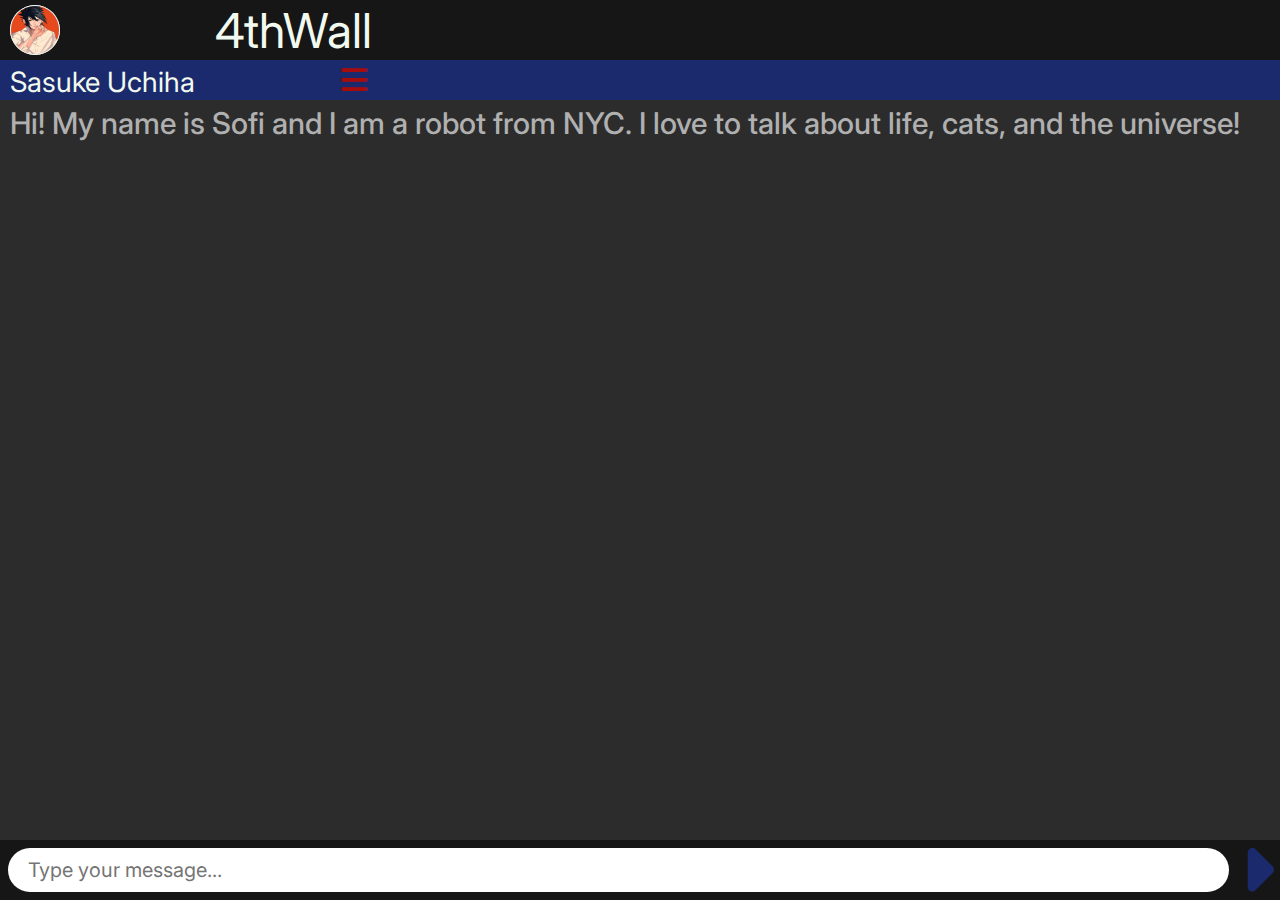
==== indexchat.html @ aef2cdef "init" ====
<!DOCTYPE html>
<html lang="en">
<head>
    <meta charset="UTF-8">
    <link rel="stylesheet" href="https://cdnjs.cloudflare.com/ajax/libs/font-awesome/6.1.0/css/all.min.css">
    <link href="https://fonts.googleapis.com/css2?family=Inter:wght@400&display=swap" rel="stylesheet">
    <meta name="viewport" content="width=device-width, initial-scale=1.0, user-scalable=no">
    <link rel="stylesheet" href="style.css">
    <title>4thWall AI</title>

</head>
<body>
    <div class="topBar">
        <div class="topBarImg"> 
            <img src="assets/sasuke.jpg" alt="Description of image">
        </div>
        4thWall
    </div>

    <div class="nameInfo">
        <p class="name">Sasuke Uchiha</p>
        <button class="infoBtn" id="info-btn" onclick="popUp();"><i class="fas fa-bars"></i></button>


    </div>

    <div class="chatContainer" id="chatContainer">
            
            <div class="chat-window" id="chat-window">
                <!-- Initial chat message from Sofie -->
                <div class="message bot">
                    <p>Hi! My name is Sofi and I am a robot from NYC. I love to talk about life, cats, and the universe!</p>
                </div>
            </div>
            
           

    </div>
    <div class="storySummary" id="storySummary">
        <h2>Chapter 1</h2>
        Sasuke confronted his brother Itachi, who had massacred their family. They fiercely battled, with Sasuke believing he had defeated Itachi using a lightning-charged Kirin jutsu. However, Itachi's "death" was an illusion meant to advance Sasuke's Sharingan. The real battle ended with Itachi taking Sasuke's eyes, hinting at a tragic Uchiha destiny where siblings are fated to fight and usurp each other's powers.
    </div>
    

    <div class="inputBar chat-input" id="chat-input">
        <input type="text" id="user-input" placeholder="Type your message...">
        <button onclick="sendMessage()" id="sendButton">
            <i class="fas fa-caret-right"></i>
        </button>
    </div>

    <script src="scripts.js"></script>
</body>
</html>
---- style.css ----
body, html {
    height: 100%;
    margin: 0;
    padding: 0;
    overflow: hidden; /* Prevent scroll on the body */
}

body{
    height: 100vh;
    display: flex;
    flex-direction: column;
    /* align-items: center; */
    /* justify-content: center; */
    overflow: hidden;
    position: relative;
    
}

.topBar {
    height: 60px;
    background-color: #161616;
    display: flex;
    flex-direction: row;
    color: #F2FAEF;
    font-family: Inter;
    font-size: 48px;
    font-style: normal;
    font-weight: 400;
    line-height: normal;
    text-align: right;
    align-items: center;
}

.topBarImg{
    width: 50px;
    height: 50px;
    border-radius: 50px;
    background: lightgray 50% / cover no-repeat;
    /* border:  1px solid #F2FAEF; */
    margin-left: 10px;
    margin-right: 155px;
    display: flex;
}

.topBarImg img {
    width: 50px;
    height: auto;
    border-radius: 50px;
    border:  1px solid #F2FAEF;
}


.nameInfo {
    height: 40px;
    background-color: #1A2A6C;
    display: flex;
    flex: row;
    font-family: Inter;
    color: #F2FAEF;
    font-size: 28px;
    font-style: normal;
    font-weight: 400;
    line-height: normal;
    
}

.name{
    margin-left: 10px;
    margin-top: 5px;
    /* height: 100%; */
}

.infoBtn{
    display: flex;
    border: none;
    cursor: pointer;
    background-color:#1A2A6C ;
    color: #A60C0C;
    align-items: center;
    justify-content:center;
    font-size: 30px;    
    margin-left: 140px;
}


.chatContainer {
    flex-grow: 1; /* This will make it take the remaining space */
    background-color: #2C2C2C;
    overflow: hidden;
    overflow-y: auto;
    padding-bottom: 2vh;
    z-index: 0;
}

.chatContainer p{
    color: #F2FAEF;
    font-family: Inter;
    font-size: 30px;
    font-style: normal;
    font-weight: 500;
    line-height: normal;
    margin: 5px;
    
}




.message.bot p{
    color: #b0b0b0;
    align-self: flex-start;
    margin-left: 10px;
    text-align: left;
}


.message.user p{
    color: #7e7ee5; 
    align-self: flex-end; 
    margin-right: 10px;
    text-align: right;
} 





.chat-input {
    height: 60px;
    background-color: #161616;
    display: flex;
    flex-direction: row;
    flex-shrink: 0;
    /* position: absolute; */

}

.keyboard-active .chat-input{
    margin-top: 50vh;
}

#user-input {
    flex-grow: 1;
    border: none;
    height: 70%;
    border-radius: 30px;
    width: 20%;
    /* margin-left: 4px; */
    
    font-family: Inter;
    font-size: 20px;
    font-style: normal;
    font-weight: 400;
    line-height: normal;
    margin: 8px;
    margin-right: 4px;
    padding-left: 20px;

}

#sendButton {
    display: flex;
    border: none;
    cursor: pointer;
    background-color: #161616;
    color: #1A2A6C;
    align-items: center;
    /* justify-content: 'center'; */
    font-size: 70px;


}
.hidden{
    display: none;
}



  #typinganimation{
    height: 40px;
    animation: typing 1s infinite;
    padding: 5px;
  }

  .storySummary{
    display: none;
    position: absolute;
    background: #393939;
    box-shadow: 0px 8px 16px 0px rgba(0,0,0,0.2);
    z-index: 999;
    width: 325px;
    align-items: center;
    justify-content: center;
    height: 50vh;
    margin-top: 20vh;
    right: 20px;
    border-radius: 10px;
    border: 1px solid rgb(42, 42, 42);
    flex-direction: column;
    color:#F2FAEF;
    font-family: Inter;
    font-size: 20px;
    font-style: normal;
    font-weight: 400;
    line-height: normal;
    margin-right: 4px;
    padding-left: 20px;
  }

  .storySummary h2{
    color: #A60C0C;
  }
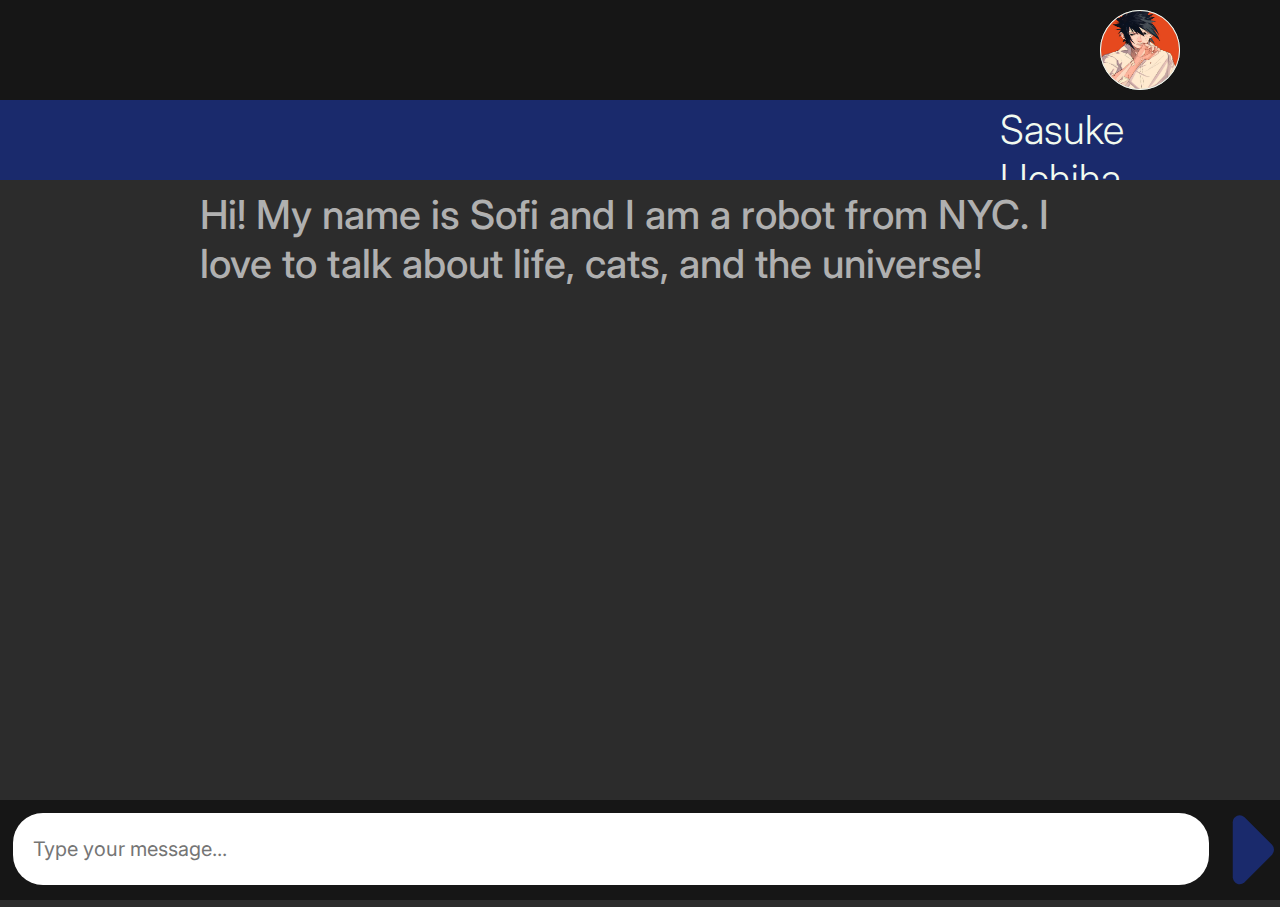
==== commit f4d7adac: "Update UI for laptop" ====
--- a/indexchat.html
+++ b/indexchat.html
@@ -38,7 +38,9 @@
     </div>
     <div class="storySummary" id="storySummary">
         <h2>Chapter 1</h2>
-        Sasuke confronted his brother Itachi, who had massacred their family. They fiercely battled, with Sasuke believing he had defeated Itachi using a lightning-charged Kirin jutsu. However, Itachi's "death" was an illusion meant to advance Sasuke's Sharingan. The real battle ended with Itachi taking Sasuke's eyes, hinting at a tragic Uchiha destiny where siblings are fated to fight and usurp each other's powers.
+        <p>
+            Sasuke confronted his brother Itachi, who had massacred their family. They fiercely battled, with Sasuke believing he had defeated Itachi using a lightning-charged Kirin jutsu. However, Itachi's "death" was an illusion meant to advance Sasuke's Sharingan. The real battle ended with Itachi taking Sasuke's eyes, hinting at a tragic Uchiha destiny where siblings are fated to fight and usurp each other's powers.
+        </p>
     </div>
     
 
--- a/style.css
+++ b/style.css
@@ -209,4 +209,211 @@
 
   .storySummary h2{
     color: #A60C0C;
-  }+  }
+
+  .storySummary p{
+    margin-left: 2px;
+    margin-right: 5px;
+    margin-top: -5px;
+  }
+
+  @media screen and (min-width: 1024px) {
+    body{
+        background-color: #2C2C2C;
+        
+    }
+    
+    .topBar {
+        height: 100px;
+        background-color: #161616;
+        display: flex;
+        flex-direction: row;
+        color: #F2FAEF;
+        font-family: Inter;
+        font-size: 70px;
+        font-style: normal;
+        font-weight: 400;
+        line-height: normal;
+        text-align: right;
+        align-items: center;
+    }
+
+    .topBarImg{
+        width: 80px;
+        height: 80px;
+        border-radius: 50px;
+        background: lightgray 50% / cover no-repeat;
+        /* border:  1px solid #F2FAEF; */
+        margin-left: 1100px;
+        margin-right: 840px;
+        display: flex;
+    }
+    
+    .topBarImg img {
+        width: 80px;
+        height: auto;
+        border-radius: 50px;
+        border:  1px solid #F2FAEF;
+    }
+
+    .nameInfo {
+        height: 80px;
+        background-color: #1A2A6C;
+        display: flex;
+        flex: row;
+        font-family: Inter;
+        color: #F2FAEF;
+        font-size: 40px;
+        font-style: normal;
+        font-weight: 300;
+        line-height: normal;
+
+
+        
+    }
+    
+    .name{
+        margin-left: 1000px;
+        margin-right: -1000px;
+        margin-top: 5px;
+
+        /* height: 100%; */
+    }
+    
+    .infoBtn{
+        display: flex;
+        border: none;
+        cursor: pointer;
+        background-color:#1A2A6C ;
+        color: #A60C0C;
+        align-items: center;
+        justify-content:center;
+        font-size: 50px;    
+        margin-left: 1920px;
+    }
+
+    .chat-input {
+        height: 100px;
+        background-color: #161616;
+        display: flex;
+        flex-direction: row;
+        flex-shrink: 0;
+        /* position: absolute; */
+    
+    }
+
+    #user-input {
+        flex-grow: 1;
+        border: none;
+        height: 70%;
+        border-radius: 30px;
+        width: 20%;
+        /* margin-left: 4px; */
+        
+        font-family: Inter;
+        font-size: 20px;
+        font-style: normal;
+        font-weight: 400;
+        line-height: normal;
+        margin: 13px;
+        margin-right: 4px;
+        padding-left: 20px;
+    
+    }
+
+    .chatContainer {
+        flex-grow: 1; /* This will make it take the remaining space */
+        background-color: #2C2C2C;
+        overflow: hidden;
+        overflow-y: auto;
+        padding-bottom: 2vh;
+        z-index: 0;
+        
+        
+    }
+
+    .chatContainer p{
+        color: #F2FAEF;
+        font-family: Inter;
+        font-size: 40px;
+        font-style: normal;
+        font-weight: 500;
+        line-height: normal;
+        margin: 10px;
+        
+    }
+    .message.bot p{
+        color: #b0b0b0;
+        align-self: flex-start;
+        margin-left: 200px;
+        margin-right: 200px;
+        text-align: left;
+    }
+    
+    
+    .message.user p{
+        color: #7e7ee5; 
+        align-self: flex-end; 
+        margin-left: 600px;
+        margin-right: 200px;
+        text-align: right;
+    } 
+    
+    #sendButton {
+        display: flex;
+        border: none;
+        cursor: pointer;
+        background-color: #161616;
+        color: #1A2A6C;
+        align-items: center;
+        /* justify-content: 'center'; */
+        font-size: 110px;
+    
+    
+    }
+
+    #typing-indicator{
+        color: #b0b0b0;
+        align-self: flex-start;
+        margin-left: 200px;
+        margin-right: 200px;
+        text-align: left;
+        font-size: 50px;
+    }
+
+    .storySummary{
+        display: none;
+        position: absolute;
+        background: #393939;
+        box-shadow: 0px 8px 16px 0px rgba(0,0,0,0.2);
+        z-index: 999;
+        width: 1200px;
+        align-items: center;
+        justify-content: center;
+        height: 50vh;
+        margin-top: 20vh;
+        margin-right: 500px;
+        right: 20px;
+        border-radius: 10px;
+        border: 1px solid rgb(42, 42, 42);
+        flex-direction: column;
+        color:#F2FAEF;
+        font-family: Inter;
+        font-size: 40px;
+        font-style: normal;
+        font-weight: 400;
+        line-height: normal;  
+        padding-left: 20px;
+      }
+    
+      .storySummary h2{
+        color: #A60C0C;
+      }
+
+      .storySummary p{
+        margin-left: 20px;
+        margin-right: 20px;
+        margin-top: -5px;
+      }
+    
+}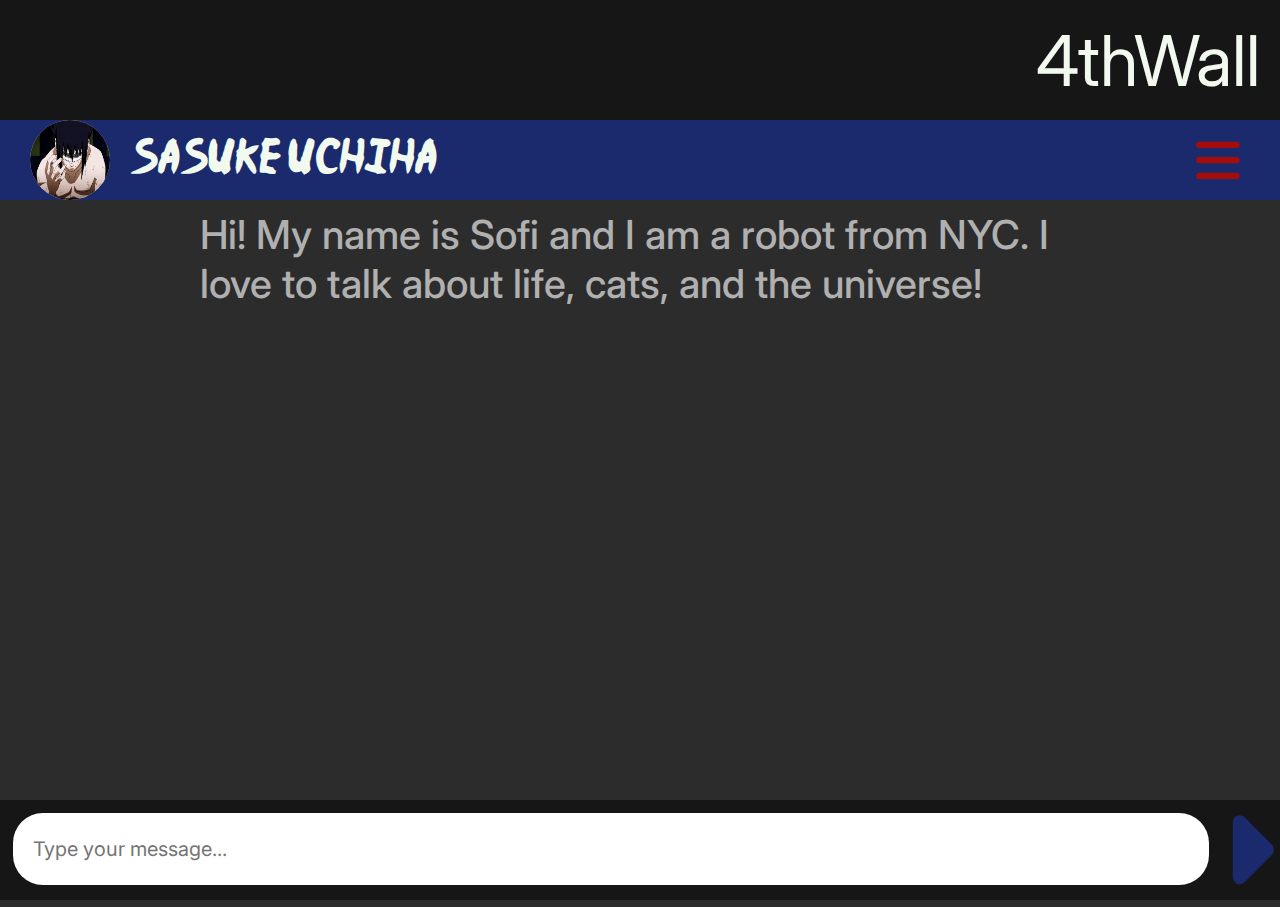
==== commit 282b4d01: "UI changes" ====
--- a/indexchat.html
+++ b/indexchat.html
@@ -11,17 +11,14 @@
 </head>
 <body>
     <div class="topBar">
-        <div class="topBarImg"> 
-            <img src="assets/sasuke.jpg" alt="Description of image">
-        </div>
+        <div></div>
         4thWall
     </div>
 
     <div class="nameInfo">
+        <img class = "topBarImg" src="assets/sasuke_blind.png" alt="Description of image">
         <p class="name">Sasuke Uchiha</p>
         <button class="infoBtn" id="info-btn" onclick="popUp();"><i class="fas fa-bars"></i></button>
-
-
     </div>
 
     <div class="chatContainer" id="chatContainer">
--- a/style.css
+++ b/style.css
@@ -1,3 +1,9 @@
+
+
+@font-face {
+    font-family: 'Naruto';  /* You can name it whatever you want */
+    src: url('/assets/njnaruto.ttf') format('truetype');  /* Replace with the path to your font file */
+}
 body, html {
     height: 100%;
     margin: 0;
@@ -65,8 +71,9 @@
 }
 
 .name{
-    margin-left: 10px;
-    margin-top: 5px;
+    font-family: 'Naruto';
+    /* margin-left: 10px;
+    margin-top: 5px; */
     /* height: 100%; */
 }
 
@@ -193,7 +200,6 @@
     justify-content: center;
     height: 50vh;
     margin-top: 20vh;
-    right: 20px;
     border-radius: 10px;
     border: 1px solid rgb(42, 42, 42);
     flex-direction: column;
@@ -203,6 +209,7 @@
     font-style: normal;
     font-weight: 400;
     line-height: normal;
+    overflow-y: auto;
     margin-right: 4px;
     padding-left: 20px;
   }
@@ -217,81 +224,71 @@
     margin-top: -5px;
   }
 
-  @media screen and (min-width: 1024px) {
+  @media screen and (hover: hover) {
     body{
         background-color: #2C2C2C;
         
     }
     
     .topBar {
-        height: 100px;
+        height: 120px;
         background-color: #161616;
         display: flex;
-        flex-direction: row;
+        align-items: center;
+        justify-content: space-between; /* Distributes children with space between them */
         color: #F2FAEF;
         font-family: Inter;
         font-size: 70px;
         font-style: normal;
         font-weight: 400;
         line-height: normal;
-        text-align: right;
-        align-items: center;
-    }
-
-    .topBarImg{
+        padding: 0 20px; /* Some padding on the sides to prevent content sticking to the edge */
+    }
+    
+    .topBarImg {
         width: 80px;
         height: 80px;
         border-radius: 50px;
         background: lightgray 50% / cover no-repeat;
-        /* border:  1px solid #F2FAEF; */
-        margin-left: 1100px;
-        margin-right: 840px;
-        display: flex;
+        margin-right: 20px; /* Adjust the margin as needed */
+        display: flex;
+        align-items: center;
+        justify-content: center;
     }
     
     .topBarImg img {
         width: 80px;
         height: auto;
         border-radius: 50px;
-        border:  1px solid #F2FAEF;
-    }
-
+        border: 1px solid #F2FAEF;
+    }
+    
     .nameInfo {
         height: 80px;
         background-color: #1A2A6C;
         display: flex;
-        flex: row;
+        align-items: center;
         font-family: Inter;
         color: #F2FAEF;
         font-size: 40px;
         font-style: normal;
         font-weight: 300;
         line-height: normal;
-
-
-        
-    }
-    
-    .name{
-        margin-left: 1000px;
-        margin-right: -1000px;
-        margin-top: 5px;
-
-        /* height: 100%; */
-    }
-    
-    .infoBtn{
+        padding: 0 20px; /* Some padding on the sides */
+    }
+    
+    .infoBtn {
         display: flex;
         border: none;
         cursor: pointer;
-        background-color:#1A2A6C ;
+        background-color: #1A2A6C;
         color: #A60C0C;
         align-items: center;
-        justify-content:center;
-        font-size: 50px;    
-        margin-left: 1920px;
-    }
-
+        justify-content: center;
+        font-size: 50px;
+        margin-left: auto; /* Push the button to the right */
+        padding: 0 20px; /* Some padding to give it width */
+    }
     .chat-input {
         height: 100px;
         background-color: #161616;
@@ -381,39 +378,45 @@
         font-size: 50px;
     }
 
-    .storySummary{
+
+    .storySummary {
         display: none;
         position: absolute;
         background: #393939;
         box-shadow: 0px 8px 16px 0px rgba(0,0,0,0.2);
         z-index: 999;
-        width: 1200px;
+        max-width: 1200px;
+        width: 80%;
         align-items: center;
         justify-content: center;
         height: 50vh;
-        margin-top: 20vh;
-        margin-right: 500px;
-        right: 20px;
+        top: 30%; 
+        left: 50%; 
+        transform: translateX(-50%) translateY(-50%); 
         border-radius: 10px;
         border: 1px solid rgb(42, 42, 42);
         flex-direction: column;
-        color:#F2FAEF;
+        color: #F2FAEF;
         font-family: Inter;
         font-size: 40px;
         font-style: normal;
         font-weight: 400;
-        line-height: normal;  
-        padding-left: 20px;
-      }
-    
-      .storySummary h2{
-        color: #A60C0C;
-      }
-
-      .storySummary p{
-        margin-left: 20px;
-        margin-right: 20px;
-        margin-top: -5px;
-      }
+        line-height: normal;
+        /* padding-left: 20px; */
+        box-sizing: border-box;
+    }
+.storySummary h2 {
+    color: #A60C0C;
+    margin-bottom: 10px; /* Add some space after the heading to separate it from the paragraph */
+    font-size: 50px;
+}
+
+.storySummary p {
+    margin: 20px 20px; /* 10px top and bottom margin, 20px left and right margin */
+    text-align: justify; /* This will justify the text, giving it a more uniform appearance */
+    line-height: 1.5; /* Improve readability with increased line-height */
+    font-size: 25px;
+    /* padding: 5%; */
+}
     
 }